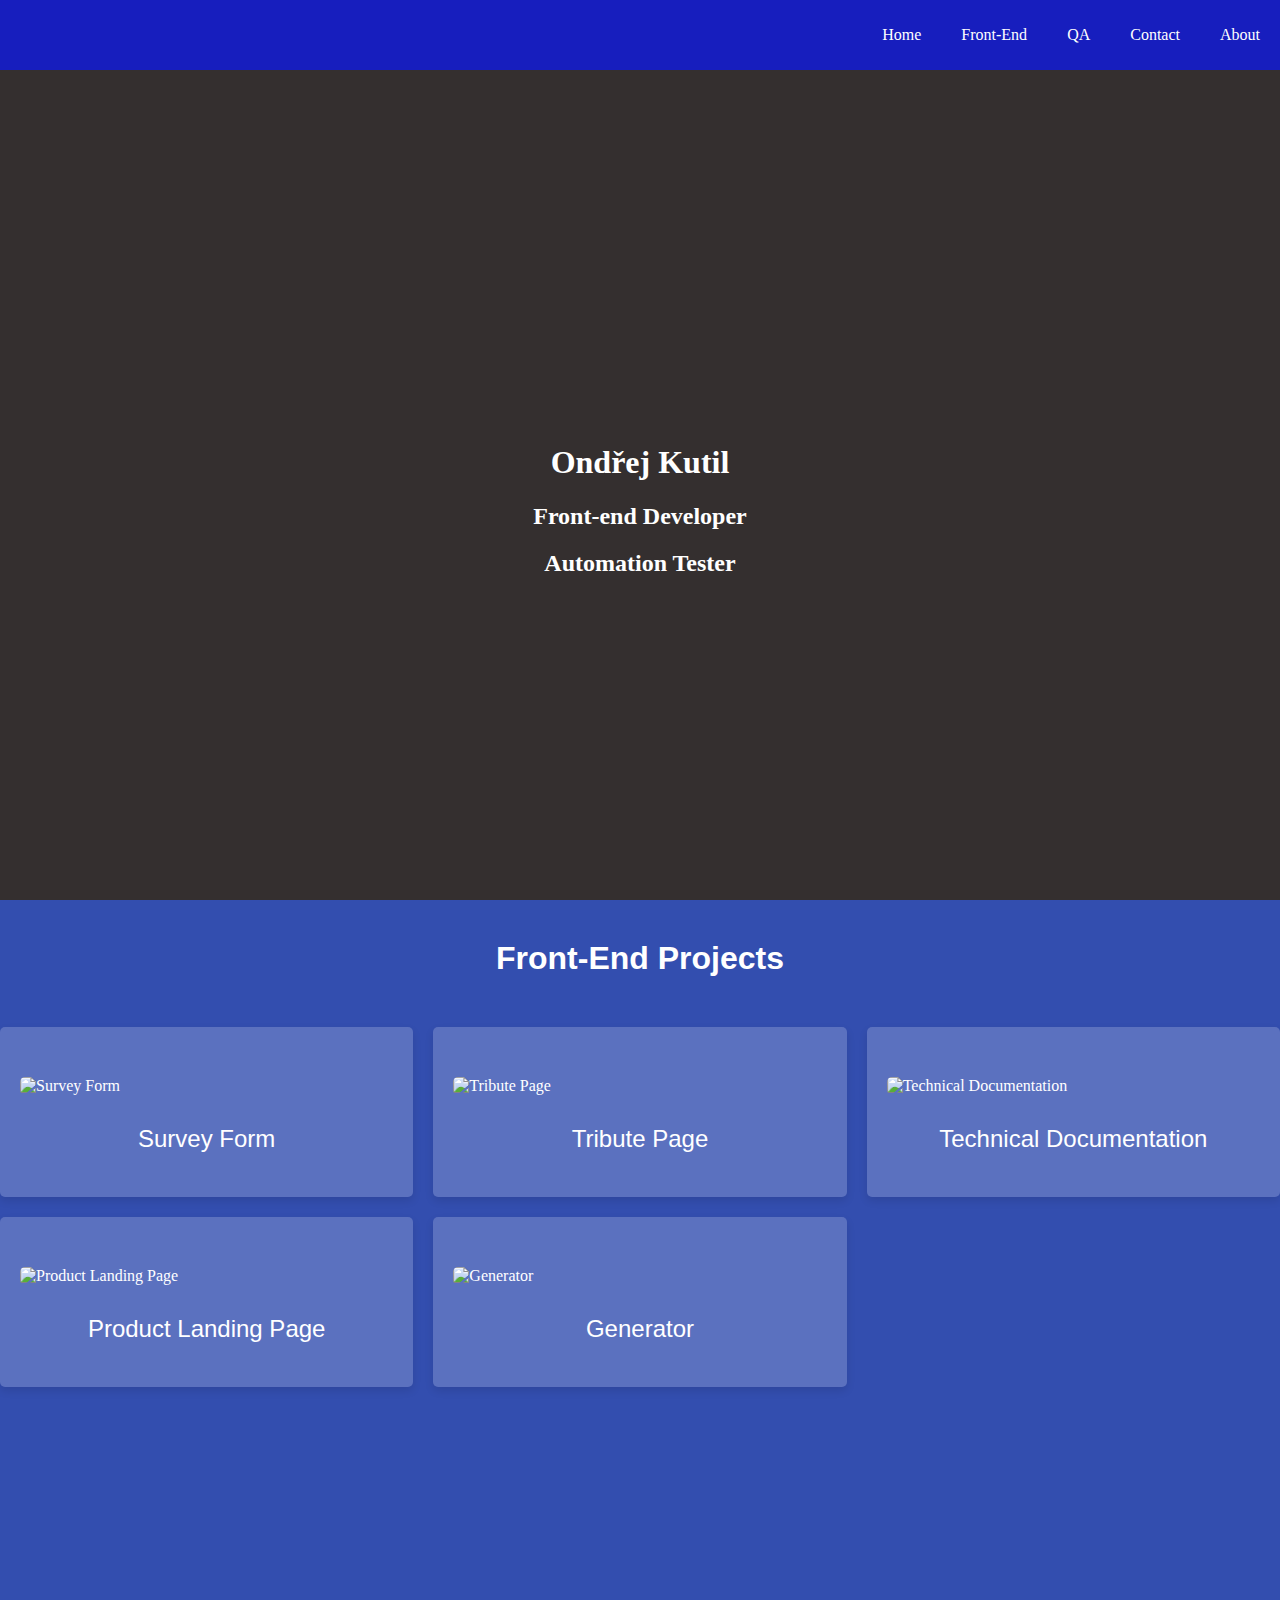
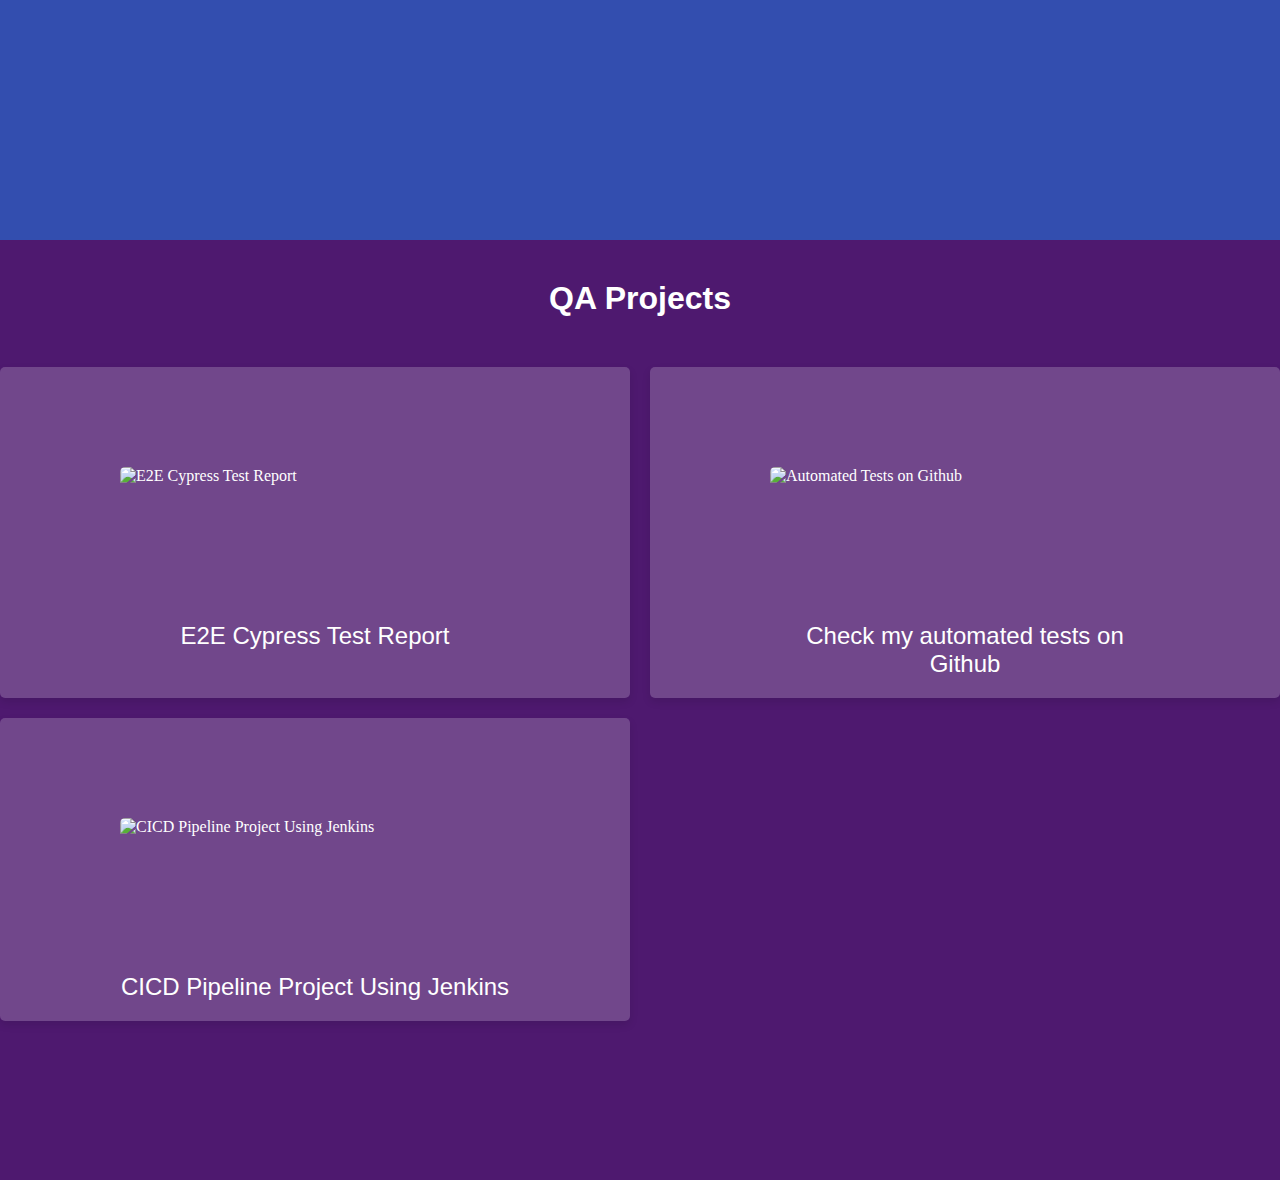
==== public/index.html @ 856b13a6 "Adding new pictures and 3 section are almosr done" ====
<!DOCTYPE html>
<html lang="en">
<head>
    <meta charset="UTF-8">
    <meta name="viewport" content="width=device-width, initial-scale=1.0">
    <title>Ondrej Kutil - Portfolio</title>
    <link rel="stylesheet" href="styles.css">
</head>
<body>

<div id="navbar">
    <a href="#welcome-section">Home</a>
    <a href="#projects">Front-End</a>
    <a href="#qa-projects">QA</a>
    <a href="#contact">Contact</a>
    <a href="#about">About</a>
    <div id="burger-menu">☰</div>
</div>

<div id="welcome-section">
    <div class="centered">
        <h1>Ondřej Kutil</h1>
        <h2>Front-end Developer</h2>
        <h2>Automation Tester</h2>
    </div>
</div>
<section id="projects" class="projects-section">
    <h1>Front-End Projects</h1>
    <div class="projects-container">
    <!-- Project 1: Survey Form -->
    <a href="https://codepen.io/okut5/pen/LYvWLQe" class="project-tile">
        <img src="https://github.com/okut5/My-Personal-Website/blob/fbce573941d31c6b1284dd05107697a49f47d467/Pictures/SurveyForm.png?raw=true" alt="Survey Form">
        <p>Survey Form</p>
    </a>

    <!-- Project 2: Tribute Page -->
    <a href="https://codepen.io/okut5/pen/OJGpgwY" class="project-tile">
        <img src="https://github.com/okut5/My-Personal-Website/blob/fbce573941d31c6b1284dd05107697a49f47d467/Pictures/TributePage.png?raw=true" alt="Tribute Page">
        <p>Tribute Page</p>
    </a>

    <!-- Project 3: Technical Documentation -->
    <a href="https://codepen.io/okut5/pen/WNWpOab" class="project-tile">
        <img src="https://github.com/okut5/My-Personal-Website/blob/fbce573941d31c6b1284dd05107697a49f47d467/Pictures/TechnicalDocumentation.png?raw=true" alt="Technical Documentation">
        <p>Technical Documentation</p>
    </a>

    <!-- Project 4: Product Landing Page -->
    <a href="https://www.kvalitni-uklidy-praha.cz" class="project-tile">
        <img src="https://github.com/okut5/My-Personal-Website/blob/fbce573941d31c6b1284dd05107697a49f47d467/Pictures/ProductLandingPage.png?raw=true" alt="Product Landing Page">
        <p>Product Landing Page</p>
    </a>

    <!-- Project 5: Generator -->
    <a href="https://www.ai-generator.cloud" class="project-tile">
        <img src="https://github.com/okut5/My-Personal-Website/blob/fbce573941d31c6b1284dd05107697a49f47d467/Pictures/Generator.png?raw=true" alt="Generator">
        <p>Generator</p>
    </a>
</div>
</section>

<section id="qa-projects" class="projects-section">
    <h1>QA Projects</h1>
    <div class="projects-container">
        <!-- QA Project 1: E2E Cypress Test Report -->
        <a href="HTML_20Report/index.html" class="project-tile" id="project-tile-project-cypress">
            <img src="https://github.com/okut5/My-Personal-Website/blob/fbce573941d31c6b1284dd05107697a49f47d467/Pictures/Cypress.png?raw=true" alt="E2E Cypress Test Report">
            <p>E2E Cypress Test Report</p>
        </a>

        <!-- QA Project 2: Automated Tests on Github -->
        <a href="https://github.com/okut5/E2E-cypress-tests/tree/87005b491023c03d3fcdfae891a9c8dac2fefa3f/cypress/e2e" class="project-tile" id="project-tile-project-github">
            <img src="https://github.com/okut5/My-Personal-Website/blob/fbce573941d31c6b1284dd05107697a49f47d467/Pictures/Github.png?raw=true" alt="Automated Tests on Github">
            <p>Check my automated tests on Github</p>
        </a>

        <!-- QA Project 3: CICD Pipeline Project Using Jenkins -->
        <a href="#" class="project-tile" id="project-tile-project-jenkins"> <!-- Link will be added later -->
            <img src="https://github.com/okut5/My-Personal-Website/blob/fbce573941d31c6b1284dd05107697a49f47d467/Pictures/Jenkins.png?raw=true" alt="CICD Pipeline Project Using Jenkins">
            <p>CICD Pipeline Project Using Jenkins</p>
        </a>
    </div>
</section>


<script src="script.js"></script>

</body>
</html>
---- public/styles.css ----
body, html {
    margin: 0;
    padding: 0;
    width: 100%;
    min-height: 100%;
    overflow-x: hidden;
    background-color: #342F2F; /* Updated background color */    
}

#navbar {
    background-color: #171EBE;
    position: fixed;
    width: 100%;
    top: 0;
    display: flex;
    justify-content: flex-end;
    align-items: center;
    z-index: 1000;
}

#navbar a {
    color: white;
    padding: 10px 20px;
    text-decoration: none;
    display: inline-block;
    height: 100%;
    line-height: 50px; /* Adjust based on your navbar height */
}

#navbar a:hover, #navbar a:focus {
    background-color: #0B107D;
    height: 100%;
}

#burger-menu {
    display: none; /* Make sure this stays for larger screens */
    cursor: pointer;
    color: black;
    font-size: 30px;
    position: fixed;
    right: 20px;
    top: 20px;
    z-index: 1001;
}

#welcome-section {
    width: 100%;
    height: 100vh;
    position: relative;
    top: 60px; /* Adjust based on your navbar height */
}

.centered {
    position: absolute;
    top: 50%;
    left: 50%;
    transform: translate(-50%, -50%);
    color: white;
    text-align: center;
}

/* Styles for the mobile navbar slide-in */
.mobile-nav {
    display: block; /* Make sure it's not set to 'none' */
    padding-top: 100px;
    position: fixed;
    top: 0;
    right: 0;
    width: 0; /* Controlled by JavaScript */
    height: 100%;
    background-color: #171EBE; /* Ensure this is visible */
    overflow-x: hidden;
    transition: width 0.5s; /* Smooth transition */
    z-index: 2; /* Ensure it's above other content */
}

.mobile-nav a {
    display: block; /* Stack links vertically */
    color: white; /* Visible against the #171EBE background */
    padding: 10px 15px; /* Adequate spacing */
    text-decoration: none; /* Stylistic choice */
    font-size: 20px; /* Adequate size */
    border-bottom: 1px solid rgba(255, 255, 255, 0.1); /* Optional: visual separator */
}

@media (max-width: 800px) {
    #navbar a {
        display: none;
    }

    #burger-menu {
        display: block;
    }
}
.projects-section > h1  {
    color: white;
    text-align: center;
    margin: 20px auto; /* Explicitly center the heading */
    margin-bottom: 50px;
    font-family: 'Helvetica Neue', Helvetica, Arial, sans-serif;
    width: fit-content;  /* This makes the width of h1 only as wide as its content */
}

.projects-section {
    display: flex;
    flex-direction: column;
    align-items: center; /* This ensures all child elements are centered */
    background-color: #334EAF;
    width: 100%;
    min-height: 100vh;
    padding: 20px 0; /* Top and bottom padding */
}

.projects-container {
    display: grid;
    grid-template-columns: repeat(3, 1fr); /* Creates a 3-column layout for desktop */
    grid-gap: 20px; /* Fixed space between grid items */
    max-width: 1350px; /* Maximum width for the content */
    width: 100%; /* Adapt to the size of the projects-section */
}

.project-tile {
    display: flex;
    flex-direction: column;
    align-items: center;
    text-decoration: none;
    color: white;
    background-color: rgba(255, 255, 255, 0.2); /* Starting background color */
    padding-bottom: 120px;
    padding-top: 50px;
    padding-left: 20px;
    padding-right: 20px;
    border-radius: 5px;
    box-shadow: 0 4px 8px rgba(0, 0, 0, 0.1);
    max-width: 400px;
}
.project-tile img {
    width: 100%; /* Ensure the image fills the container */
    max-width: 100%; /* Prevents the image from exceeding the tile width */
    height: auto; /* Maintain aspect ratio */
    border-radius: 5px; /* Match the tile border radius */
}

.project-tile p {
    text-align: center; /* Center the text under the image */
    margin-top: 30px; /* Space between the image and the text */
    width: 100%; /* Ensure text aligns with image width */
    margin-bottom: -100px;
    font-size: 1.5rem;
    font-family: 'Helvetica Neue', Helvetica, Arial, sans-serif; /* Modern and clean font */
}
.project-tile:hover,.project-tile:hover img,
.project-tile:hover p {
    transform: scale(1.02); /* Slight zoom effect */
    color: #dddddd; /* Change color slightly on hover */
    transition: transform 0.8s ease, background-color 0.8s ease; /* Add background-color transition */
    
}
.project-tile:hover {
    background-color: rgba(255, 255, 255, 0.3);
}

/* Responsive Design Adjustments */
@media (max-width: 1200px) {
    .projects-container {
        grid-template-columns: repeat(2, 1fr); /* Two columns for tablets */
        justify-content: center; /* Center the columns in the grid */
        max-width: 90%; /* Use the full width of the container */
        padding-left: 30px;
        padding-right: 30px;
        gap: 20px; /* Ensure there's space between the tiles */
    }

    .project-tile {
        max-width: 100%; /* Allows tiles to be larger within their grid cell */
        padding: 50px; /* Center the project tiles within their cell */
        margin-bottom: 20px; /* Add some space between rows */
        height: auto;
        padding-bottom: 100px;
    }
    .project-tile p {
        margin-bottom: -50px;
    }
}


/* Adjust grid layout for mobile view */
@media (max-width: 800px) {
    .projects-container {
        grid-template-columns: 1fr; /* Single column for mobile */
        max-width: 60%; /* Use the full width of the container */
        padding-left: 0px;
        padding-right: 35px;
    }

    .project-tile {
        max-width: 100%; /* Allow project tiles to fill the container */
        height: auto;
        padding: 50px; /* Center the project tiles */
        padding-bottom: 100px;
        width: 80%; /* Make the tiles larger but still with some space around */
        margin-bottom: 20px; /* Add some space between the tiles */
    }
   
}

#qa-projects {
    background-color: #4E196F; /* New background color for QA projects section */
}

/* Additional or adjusted styles specific to the QA projects section */
#qa-projects > h1 {
    color: white;
    text-align: center;
    margin: 20px auto;
    margin-bottom: 50px;
    font-family: 'Helvetica Neue', Helvetica, Arial, sans-serif;
    width: fit-content;
}

/* Adjust grid layout for all views to handle the 2-1 layout for QA projects */
#qa-projects .projects-container {
    display: grid;
    grid-template-columns: repeat(2, 1fr); /* Default to two columns */
    grid-gap: 20px;
    max-width: 1350px;
    width: 100%;
}

#qa-projects .project-tile {
    display: flex;
    flex-direction: column;
    align-items: center;
    text-decoration: none;
    color: white;
    background-color: rgba(255, 255, 255, 0.2); /* Starting background color */
    padding-bottom: 120px;
    padding-top: 100px;
    padding-left: 120px;
    padding-right: 120px;
    border-radius: 5px;
    box-shadow: 0 4px 8px rgba(0, 0, 0, 0.1);
    max-width: 400px;
}

#qa-projects .project-tile img {
   
    height: 125px;
    object-fit: cover; /* Maintain aspect ratio without stretching */
    border-radius: 5px; /* Match the tile border radius */
}

/* #project-tile-project-github {
    width: 30%; 
    padding-right: 150px;
    padding-left: 150px;
    padding-top: 50px;
    padding-bottom: 50px;
}
*/


/* Responsive Design Adjustments for mobile view under 800px */
@media (max-width: 800px) {
    #qa-projects .projects-container {
        grid-template-columns: 1fr; /* Single column for mobile */
    }
}
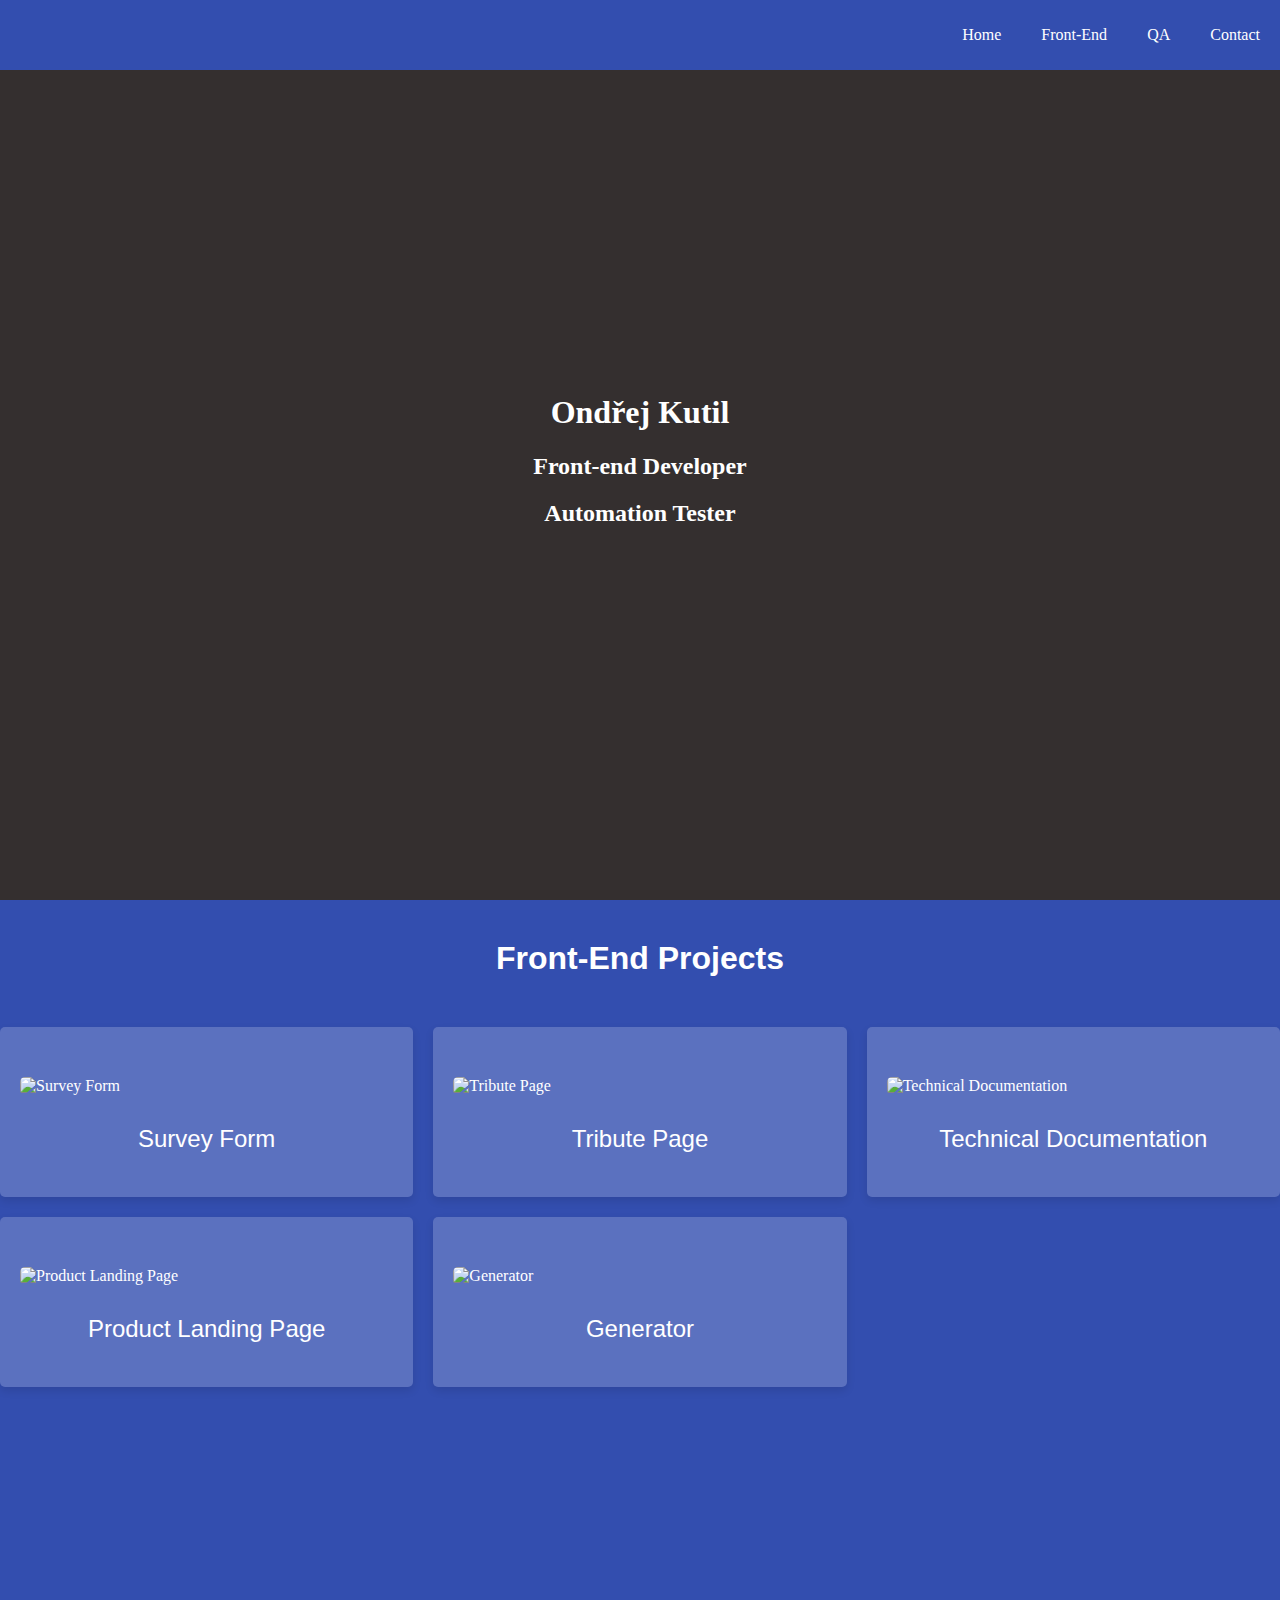
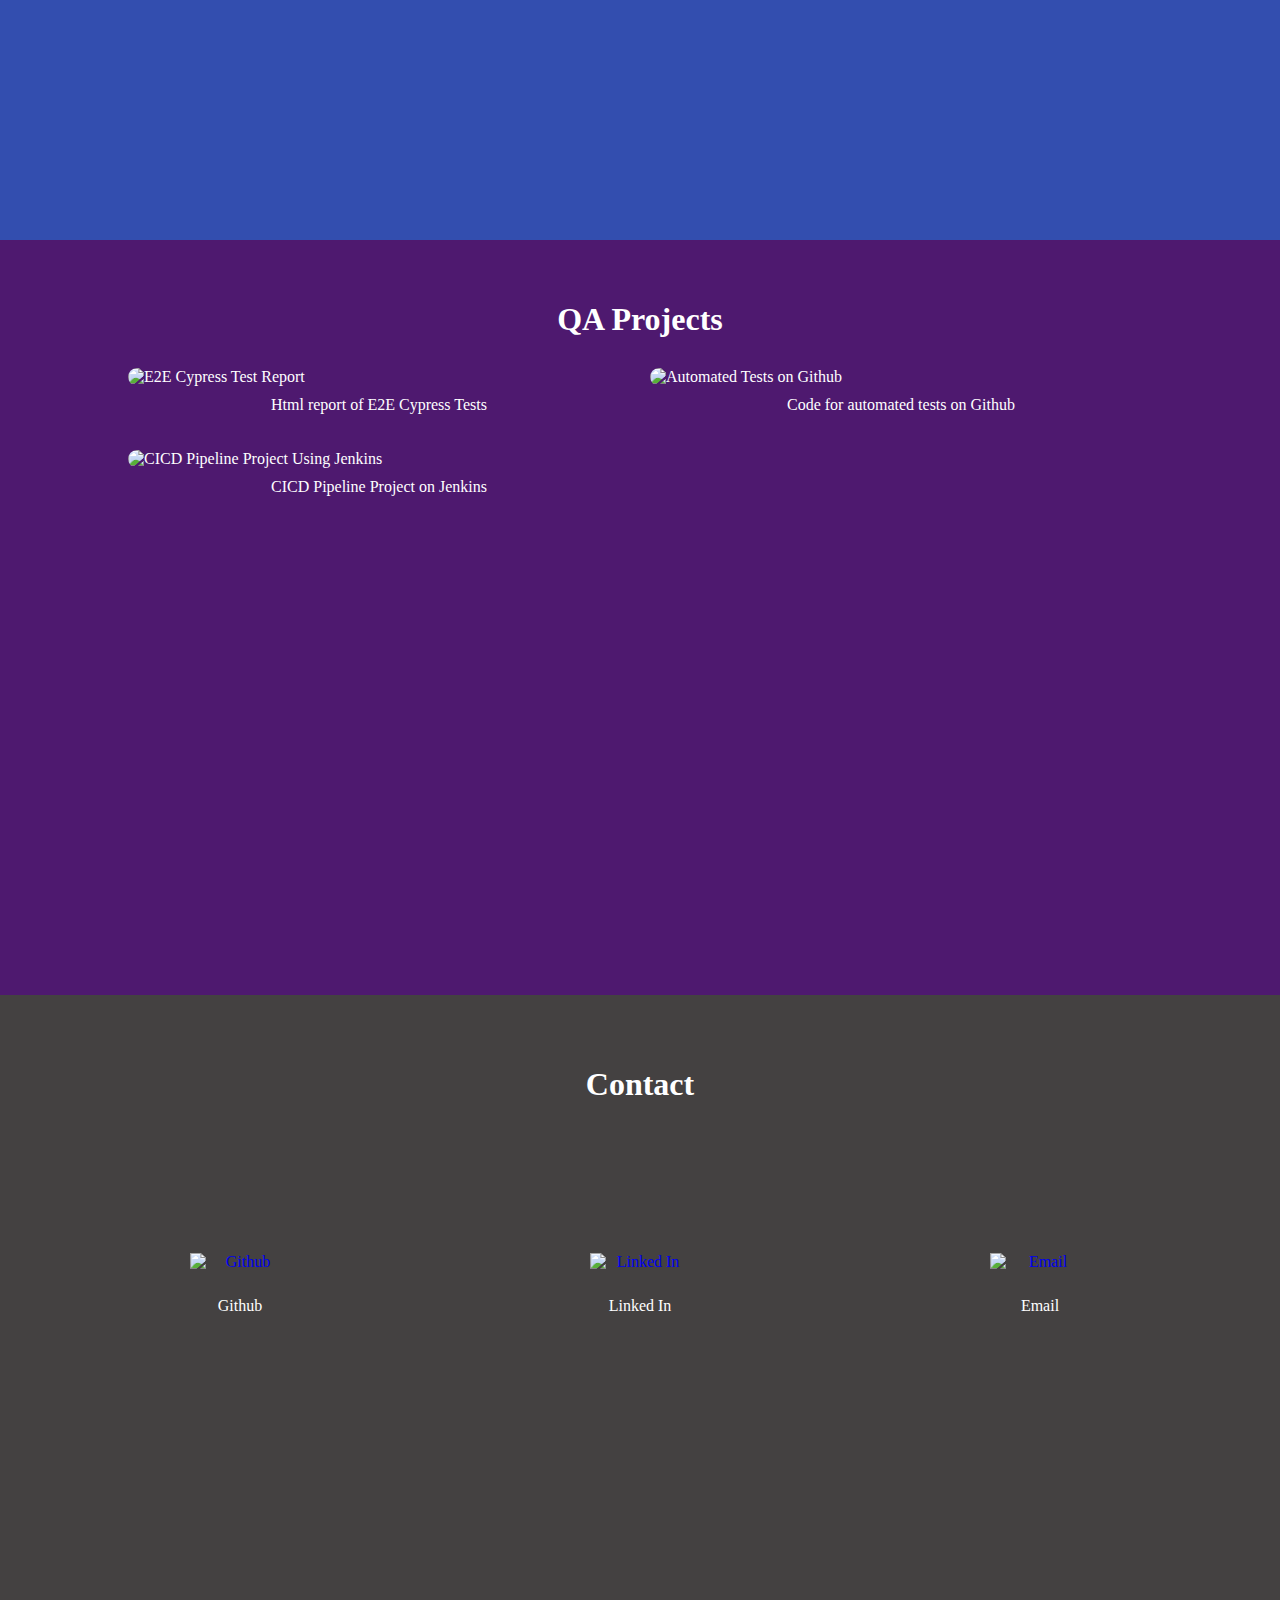
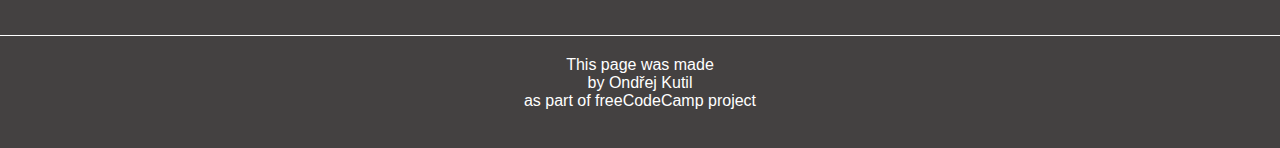
==== commit 0569046e: "Adding everything before trying to deploy to Vercel" ====
--- a/public/index.html
+++ b/public/index.html
@@ -13,10 +13,9 @@
     <a href="#projects">Front-End</a>
     <a href="#qa-projects">QA</a>
     <a href="#contact">Contact</a>
-    <a href="#about">About</a>
     <div id="burger-menu">☰</div>
 </div>
-
+<section id="welcome">
 <div id="welcome-section">
     <div class="centered">
         <h1>Ondřej Kutil</h1>
@@ -24,6 +23,8 @@
         <h2>Automation Tester</h2>
     </div>
 </div>
+</section>
+
 <section id="projects" class="projects-section">
     <h1>Front-End Projects</h1>
     <div class="projects-container">
@@ -59,31 +60,59 @@
 </div>
 </section>
 
-<section id="qa-projects" class="projects-section">
+<section id="qa-qa-projects" class="qa-projects-section">
     <h1>QA Projects</h1>
-    <div class="projects-container">
+    <div class="qa-projects-container">
         <!-- QA Project 1: E2E Cypress Test Report -->
-        <a href="HTML_20Report/index.html" class="project-tile" id="project-tile-project-cypress">
-            <img src="https://github.com/okut5/My-Personal-Website/blob/fbce573941d31c6b1284dd05107697a49f47d467/Pictures/Cypress.png?raw=true" alt="E2E Cypress Test Report">
-            <p>E2E Cypress Test Report</p>
+        <a href="HTML_20Report/index.html" class="qa-project-tile" target="_blank">
+            <img src="https://github.com/okut5/My-Personal-Website/blob/856b13a625d264572507457963e5fe2f694b6da4/Pictures/Cypress_2.png?raw=true" alt="E2E Cypress Test Report">
+            <p>Html report of E2E Cypress Tests</p>
         </a>
 
         <!-- QA Project 2: Automated Tests on Github -->
-        <a href="https://github.com/okut5/E2E-cypress-tests/tree/87005b491023c03d3fcdfae891a9c8dac2fefa3f/cypress/e2e" class="project-tile" id="project-tile-project-github">
-            <img src="https://github.com/okut5/My-Personal-Website/blob/fbce573941d31c6b1284dd05107697a49f47d467/Pictures/Github.png?raw=true" alt="Automated Tests on Github">
-            <p>Check my automated tests on Github</p>
+        <a href="https://github.com/okut5/E2E-cypress-tests/tree/87005b491023c03d3fcdfae891a9c8dac2fefa3f/cypress/e2e" class="qa-project-tile">
+            <img src="https://github.com/okut5/My-Personal-Website/blob/856b13a625d264572507457963e5fe2f694b6da4/Pictures/Github_2.png?raw=true" alt="Automated Tests on Github">
+            <p>Code for automated tests on Github</p>
         </a>
 
         <!-- QA Project 3: CICD Pipeline Project Using Jenkins -->
-        <a href="#" class="project-tile" id="project-tile-project-jenkins"> <!-- Link will be added later -->
-            <img src="https://github.com/okut5/My-Personal-Website/blob/fbce573941d31c6b1284dd05107697a49f47d467/Pictures/Jenkins.png?raw=true" alt="CICD Pipeline Project Using Jenkins">
-            <p>CICD Pipeline Project Using Jenkins</p>
+        <a href="#" class="qa-project-tile">
+            <img src="https://github.com/okut5/My-Personal-Website/blob/856b13a625d264572507457963e5fe2f694b6da4/Pictures/Jenkins_2.png?raw=true" alt="CICD Pipeline Project Using Jenkins">
+            <p>CICD Pipeline Project on Jenkins</p>
+        </a>
+    </div>
+</section>
+
+
+<section id="contact" class="contact-section">
+    <h1>Contact</h1>
+    <div class="contact-container">
+        <a href="https://github.com/okut5" class="contact-link" target="_blank">
+            <img src="https://github.com/okut5/My-Personal-Website/blob/856b13a625d264572507457963e5fe2f694b6da4/Pictures/Github.png?raw=true" alt="Github">
+            <p>Github</p>
+        </a>
+        
+        <a href="https://www.linkedin.com/in/ondřej-kutil-028790150/" class="contact-link" target="_blank">
+            <img src="https://github.com/okut5/My-Personal-Website/blob/856b13a625d264572507457963e5fe2f694b6da4/Pictures/LinkedIn.png?raw=true" alt="Linked In">
+            <p>Linked In</p>
+        </a>
+        
+        <a href="mailto:ondrejkutil.ok@gmail.com" class="contact-link">
+            <img src="https://github.com/okut5/My-Personal-Website/blob/856b13a625d264572507457963e5fe2f694b6da4/Pictures/EmailLogo.png?raw=true" alt="Email">
+            <p>Email</p>
         </a>
     </div>
 </section>
 
 
 <script src="script.js"></script>
-
+    <footer>
+        <address>
+        This page was made<br />
+        by Ondřej Kutil<br />
+        as part of <a target='_blank' id='freeCodeCamp' href='https://www.freecodecamp.org'>freeCodeCamp</a> project<br />
+        <br />
+        </address>
+    </footer>
 </body>
 </html>
--- a/public/styles.css
+++ b/public/styles.css
@@ -4,11 +4,12 @@
     width: 100%;
     min-height: 100%;
     overflow-x: hidden;
-    background-color: #342F2F; /* Updated background color */    
+    background-color: #342F2F; /* Updated background color */
+    scroll-behavior: smooth;
 }
 
 #navbar {
-    background-color: #171EBE;
+    background-color: #334EAF;
     position: fixed;
     width: 100%;
     top: 0;
@@ -28,7 +29,7 @@
 }
 
 #navbar a:hover, #navbar a:focus {
-    background-color: #0B107D;
+    background-color: #2c44a0;
     height: 100%;
 }
 
@@ -51,6 +52,7 @@
 }
 
 .centered {
+    margin-top:-50px;
     position: absolute;
     top: 50%;
     left: 50%;
@@ -68,7 +70,7 @@
     right: 0;
     width: 0; /* Controlled by JavaScript */
     height: 100%;
-    background-color: #171EBE; /* Ensure this is visible */
+    background-color: #334EAF; /* Ensure this is visible */
     overflow-x: hidden;
     transition: width 0.5s; /* Smooth transition */
     z-index: 2; /* Ensure it's above other content */
@@ -204,65 +206,135 @@
    
 }
 
-#qa-projects {
-    background-color: #4E196F; /* New background color for QA projects section */
-}
-
-/* Additional or adjusted styles specific to the QA projects section */
-#qa-projects > h1 {
-    color: white;
+#qa-qa-projects {
+    background-color: #4E196F;
+    width: 100%;
+    height: 75vh;
+    padding: 40px 0;
+    display: flex;
+    flex-direction: column;
+    align-items: center;
+}
+
+#qa-qa-projects h1 {
+    color: white;
+    margin-bottom: 30px;
+}
+
+.qa-projects-container {
+    display: grid;
+    grid-template-columns: repeat(2, 1fr);
+    grid-auto-rows: auto;
+    grid-gap: 20px;
+    width: 80%;
+    max-width: 1200px;
+}
+
+.qa-project-tile {
+    display: flex;
+    flex-direction: column;
+    align-items: center;
+    text-decoration: none;
+    color: white;
+    transition: transform 0.3s ease;
+}
+
+.qa-project-tile img {
+    width: 100%;
+    height: auto;
+    object-fit: cover;
+    border-radius: 10px;
+}
+
+.qa-project-tile p {
+    margin-top: 10px;
+}
+
+.qa-project-tile:hover {
+    transform: scale(1.05);
+}
+
+@media (max-width: 1200px) {
+    .qa-projects-container {
+        grid-template-columns: repeat(2, 1fr);
+    }
+    #qa-qa-projects{
+        height: 60vh;
+    }
+}
+
+@media (max-width: 800px) {
+    .qa-projects-container {
+        grid-template-columns: 1fr;
+    }
+    #qa-qa-projects{
+        height: 100vh;
+    }
+}
+
+
+.contact-section {
+    background-color: #444141;
     text-align: center;
-    margin: 20px auto;
-    margin-bottom: 50px;
-    font-family: 'Helvetica Neue', Helvetica, Arial, sans-serif;
-    width: fit-content;
-}
-
-/* Adjust grid layout for all views to handle the 2-1 layout for QA projects */
-#qa-projects .projects-container {
-    display: grid;
-    grid-template-columns: repeat(2, 1fr); /* Default to two columns */
-    grid-gap: 20px;
-    max-width: 1350px;
-    width: 100%;
-}
-
-#qa-projects .project-tile {
+    padding: 50px 0; /* Adjust spacing as needed */
+    height: 60vh; 
+}
+
+.contact-section h1 {
+    color: white;
+    margin-bottom: 150px; /* Space between title and contact links */
+}
+
+.contact-container {
+    display: flex;
+    justify-content: space-around; /* Evenly space out the links */
+    align-items: center;
+    max-width: 1200px; /* Adjust based on your design */
+    margin: auto; /* Center the container */
+}
+
+.contact-link {
     display: flex;
     flex-direction: column;
     align-items: center;
     text-decoration: none;
-    color: white;
-    background-color: rgba(255, 255, 255, 0.2); /* Starting background color */
-    padding-bottom: 120px;
-    padding-top: 100px;
-    padding-left: 120px;
-    padding-right: 120px;
-    border-radius: 5px;
-    box-shadow: 0 4px 8px rgba(0, 0, 0, 0.1);
-    max-width: 400px;
-}
-
-#qa-projects .project-tile img {
-   
-    height: 125px;
-    object-fit: cover; /* Maintain aspect ratio without stretching */
-    border-radius: 5px; /* Match the tile border radius */
-}
-
-/* #project-tile-project-github {
-    width: 30%; 
-    padding-right: 150px;
-    padding-left: 150px;
-    padding-top: 50px;
-    padding-bottom: 50px;
-}
-*/
-
-
-/* Responsive Design Adjustments for mobile view under 800px */
-@media (max-width: 800px) {
-    #qa-projects .projects-container {
-        grid-template-columns: 1fr; /* Single column for mobile */
-    }
-}
+    transition: transform 0.3s ease; /* Smooth transition for the transform property */
+}
+
+.contact-link:hover {
+    transform: translateY(-10px); /* Moves the link up by 10 pixels on hover */
+}
+
+.contact-link img {
+    width: 100px; /* Adjust size as needed */
+    margin-bottom: 10px;
+}
+
+.contact-link p {
+    color: white;
+    font-size: 1rem;
+}
+
+footer {
+    background-color: #444141; /* Matches the last section */
+    color: white; /* For contrast */
+    text-align: center; /* Centers the footer content */
+    padding: 20px 0; /* Adds some vertical padding */
+    font-family: 'Helvetica Neue', Helvetica, Arial, sans-serif; /* Consistent typography */
+    border-top: 1px solid white; /* Adds a white line across the top */
+}
+
+footer address {
+    margin: 0; /* Removes default address margin */
+    padding: 0; /* Optional: Adjusts padding if needed */
+    font-style: normal; /* Removes the italic style commonly applied to address */
+}
+
+footer a {
+    color: #ffffff; /* Sets the link color to white for visibility */
+    text-decoration: none; /* Removes underline from links */
+}
+
+footer a:hover {
+    text-decoration: underline; /* Adds an underline on hover for better user interaction */
+}
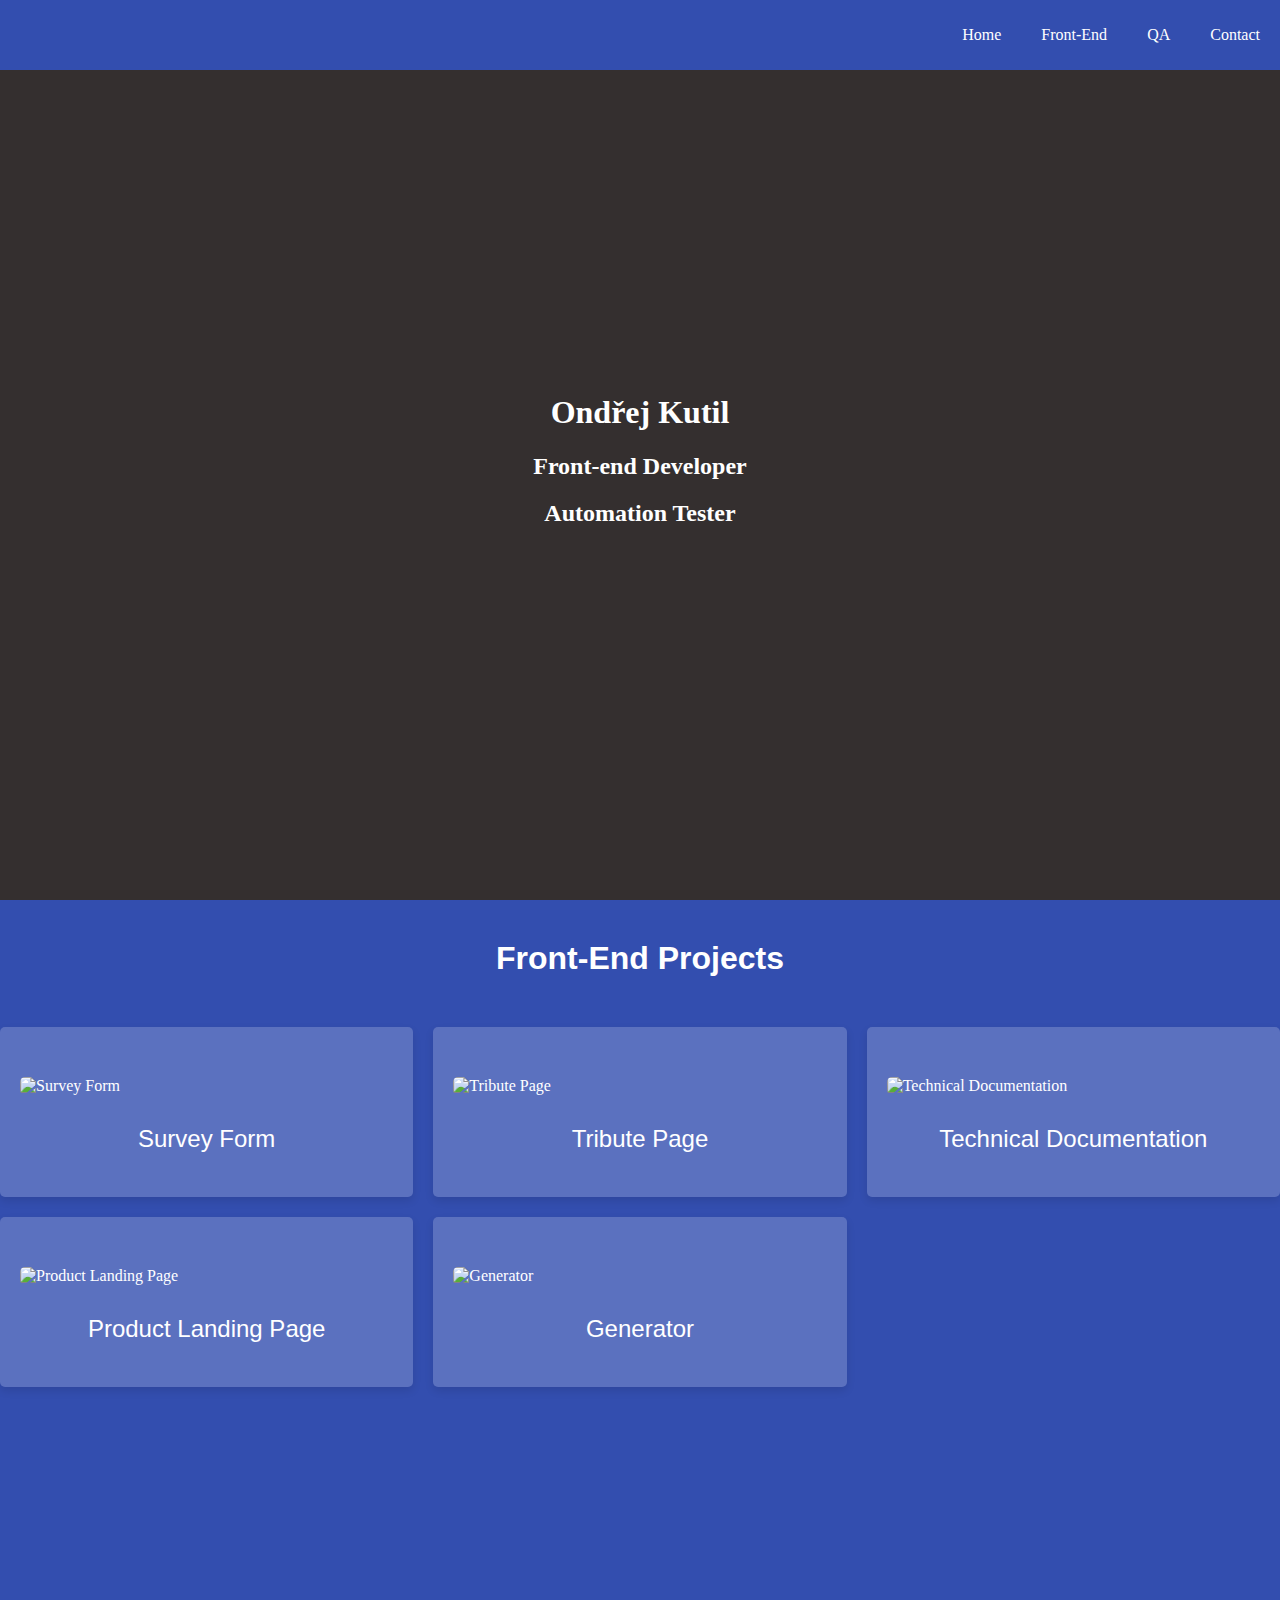
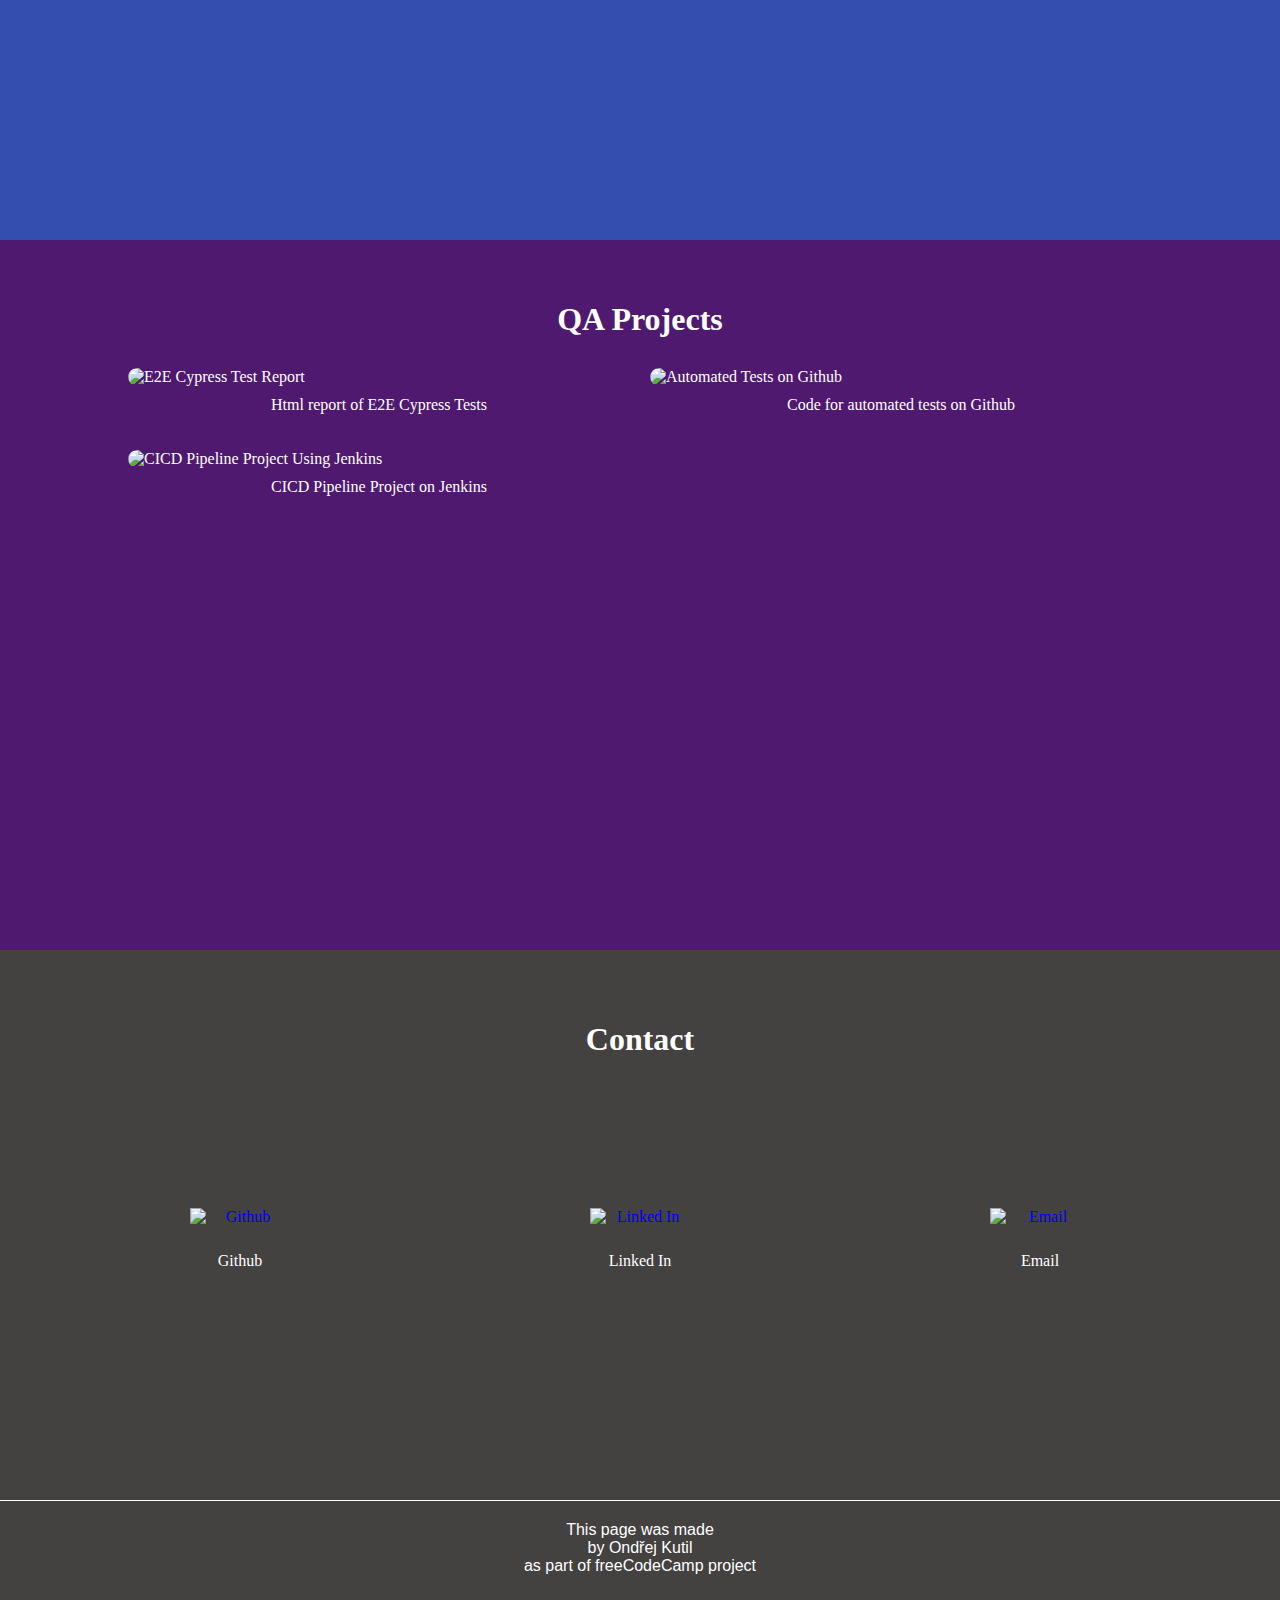
==== commit b7b78fb7: "Fixing the broken link" ====
--- a/public/index.html
+++ b/public/index.html
@@ -11,7 +11,7 @@
 <div id="navbar">
     <a href="#welcome-section">Home</a>
     <a href="#projects">Front-End</a>
-    <a href="#qa-projects">QA</a>
+    <a href="#qa-qa-projects">QA</a>
     <a href="#contact">Contact</a>
     <div id="burger-menu">☰</div>
 </div>
@@ -64,7 +64,7 @@
     <h1>QA Projects</h1>
     <div class="qa-projects-container">
         <!-- QA Project 1: E2E Cypress Test Report -->
-        <a href="HTML_20Report/index.html" class="qa-project-tile" target="_blank">
+        <a href="HTML_20Report/index.html" class="qa-project-tile" target="_blank" id="profile-link">
             <img src="https://github.com/okut5/My-Personal-Website/blob/856b13a625d264572507457963e5fe2f694b6da4/Pictures/Cypress_2.png?raw=true" alt="E2E Cypress Test Report">
             <p>Html report of E2E Cypress Tests</p>
         </a>
--- a/public/styles.css
+++ b/public/styles.css
@@ -209,7 +209,7 @@
 #qa-qa-projects {
     background-color: #4E196F;
     width: 100%;
-    height: 75vh;
+    min-height: 70vh;
     padding: 40px 0;
     display: flex;
     flex-direction: column;
@@ -259,8 +259,10 @@
         grid-template-columns: repeat(2, 1fr);
     }
     #qa-qa-projects{
-        height: 60vh;
-    }
+        padding: 20px 0;
+        min-height: 60vh; /* Adjust minimum height for different viewport widths */
+    }
+   
 }
 
 @media (max-width: 800px) {
@@ -268,7 +270,9 @@
         grid-template-columns: 1fr;
     }
     #qa-qa-projects{
-        height: 100vh;
+        padding: 40px 0;
+        min-height: 70vh; /* Ensure section covers the full viewport height at narrow widths */
+
     }
 }
 
@@ -277,7 +281,7 @@
     background-color: #444141;
     text-align: center;
     padding: 50px 0; /* Adjust spacing as needed */
-    height: 60vh; 
+    height: 50vh; 
 }
 
 .contact-section h1 {
